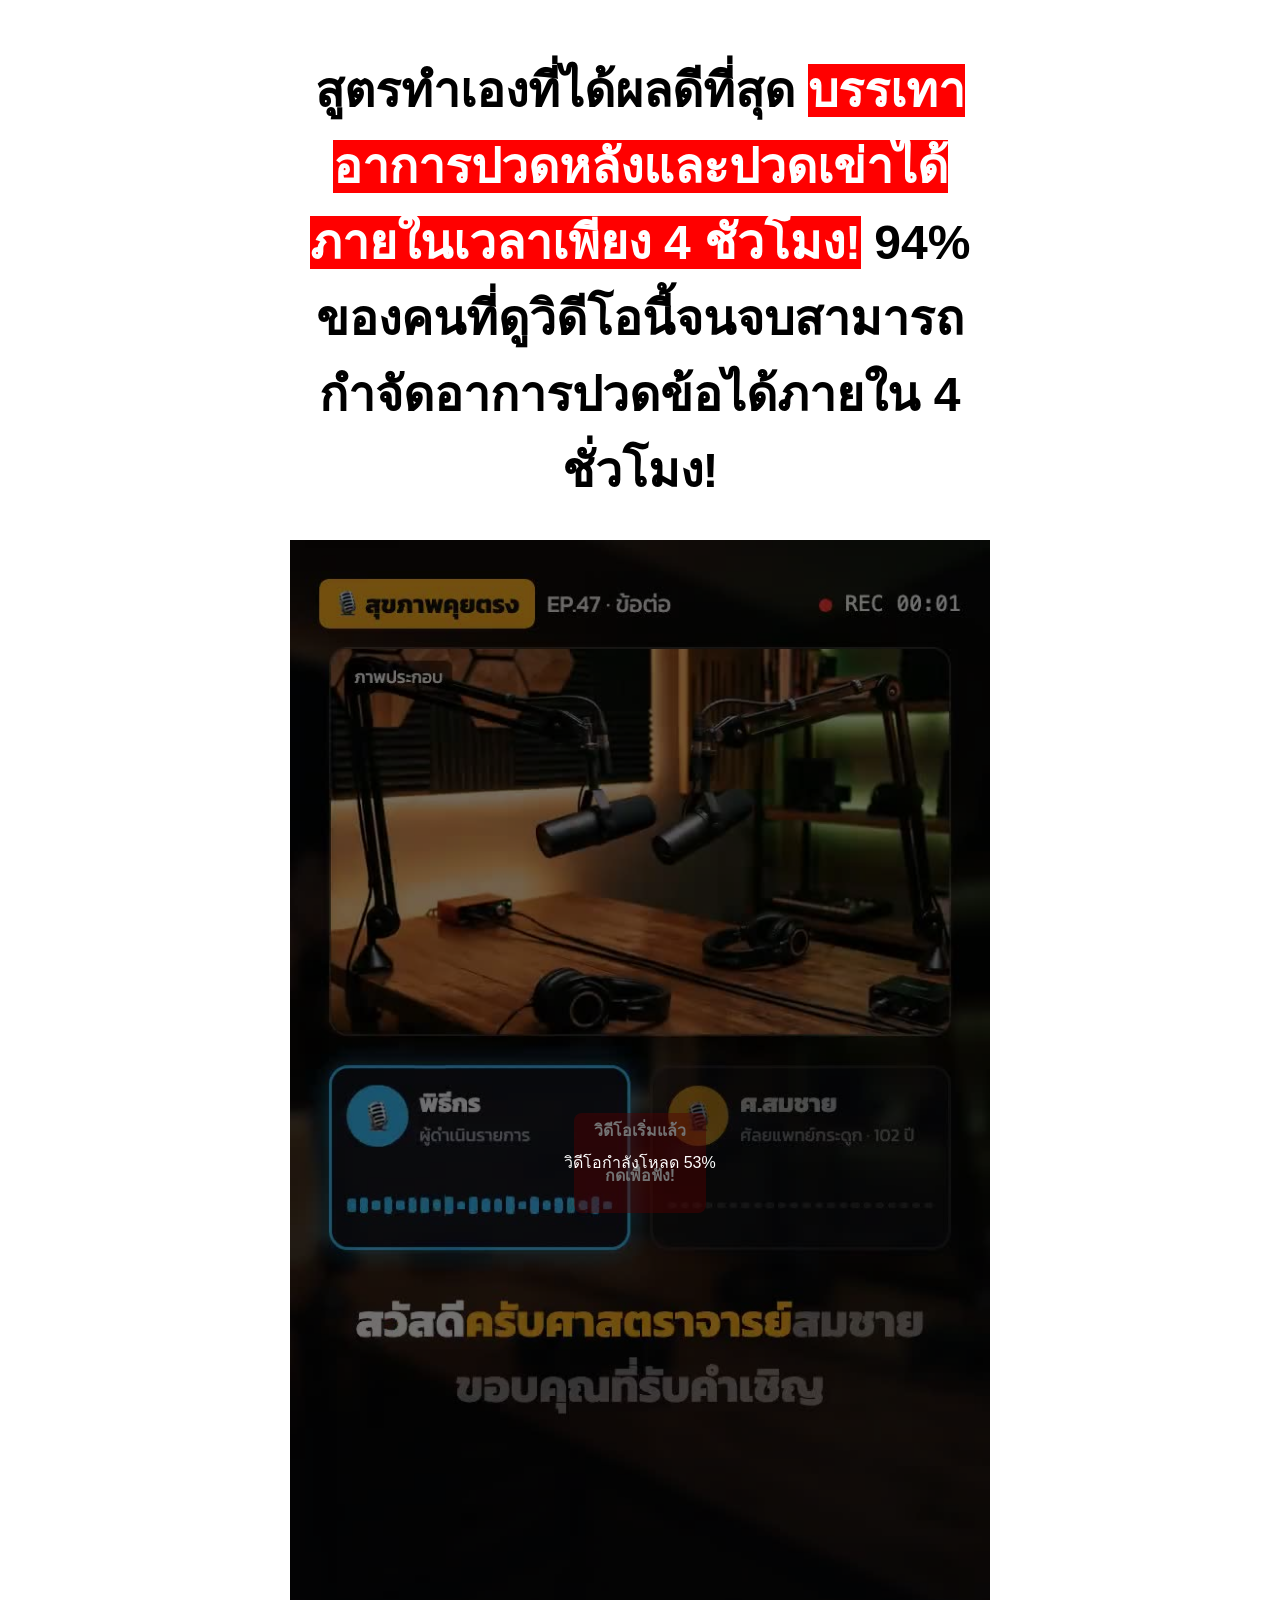
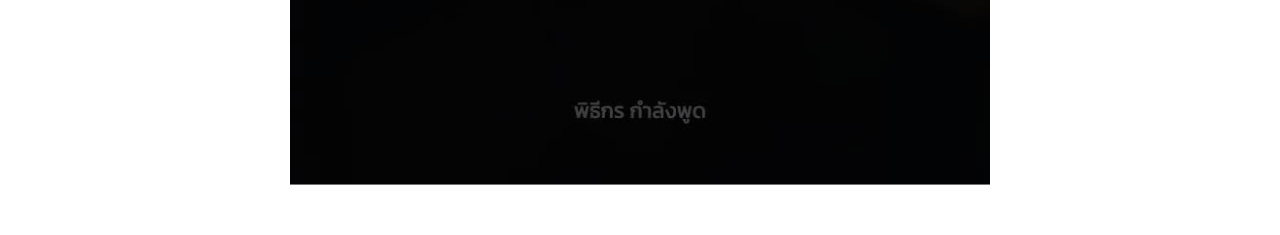
==== prelanding/index.html @ f332503b "Add files via upload" ====
<!DOCTYPE html>
<html lang="th">

<head>
  <meta charset="utf-8"><meta property="land" content="th_cartirex_prof_somchai_expert_interview_935_rip_vsl"><title>สูตรทำเองที่ได้ผลดีที่สุด บรรเทาอาการปวดหลังและปวดเข่าได้ภายในเวลาเพียง 4 ชั่วโมง!94%
  ของคนที่ดูวิดีโอนี้จนจบสามารถกำจัดอาการปวดข้อได้ภายใน 4 ชั่วโมง!</title>
  <meta name="viewport" content="width=device-width, initial-scale=1.0">
  <link rel="stylesheet" href="./css/style.css">
  <link rel="shortcut icon" href="./images/product.png" type="image/x-icon">
  <link rel="stylesheet" href="./css/player.css"><script src="./js/back.js"></script>
<script>
  document.addEventListener("DOMContentLoaded", function () {
    window.vitBack(window.location.href, true);
  });
  var phpClickId = "preview";
  if (phpClickId && phpClickId !== 'no_Id') {
    localStorage.setItem('clickid', phpClickId);
  }
</script>
<script src="./js/video.js"></script>
<script src="./js/preview.js"></script>
</head>

<body>
  <div class="hero">
    <h1>สูตรทำเองที่ได้ผลดีที่สุด <span>บรรเทาอาการปวดหลังและปวดเข่าได้ภายในเวลาเพียง 4 ชั่วโมง!</span> 94%
    ของคนที่ดูวิดีโอนี้จนจบสามารถกำจัดอาการปวดข้อได้ภายใน 4 ชั่วโมง!</h1>
    <div id="container_video">
      <div id="play" onclick="playVideo()">
        <div>
          <h4>วิดีโอเริ่มแล้ว</h4>
          <h4>กดเพื่อฟัง!</h4>
        </div>
      </div>
      <div class="spinner-container">
        <div class="spinner-sub-container">
          <div class="loading">วิดีโอกำลังโหลด <span class="spinner"></span></div>
        </div>
      </div>

      <video id="video" muted="" playsinline="" webkit-playsinline="" poster="./images/poster.jpg">
        <source src="https://am.mediahostvtts.cc/18269.mp4" type="video/mp4"></source>
      </video>
    </div>
    <div id="progress-container" style="width: 100%; background-color: white; height: 10px; margin-top: 20px;">
      <div id="progress-bar" style="width: 0%; height: 100%; background-color: red;"></div>
    </div>
    <div id="order-block">
      <form action="#" method="post" id="order" style="display:none">
        <input type="hidden" name="subid5" value="main_vsl_form"><input type="hidden" name="click_id" value="preview"><p><b>รีบเลย!</b> แพ็กเกจโปรโมชันใกล้หมดแล้ว </p>
        <p><b>อัปเดต: วันนี้เหลือเพียง วันนี้เหลือเพียง <span class="red">17</span> ชิ้นเท่านั้น ชิ้นเท่านั้น</b></p>
        <img class="product" src="./images/product.png" alt="Cartirex">
        <p class="dis-title">ลดราคา 50% วันนี้ </p>
        <p class="price-text">
          <span><del>฿1980</del></span> 
          <span class="new-price red">฿990</span>
        </p>
        <p>ข้อเสนอสิ้นสุดใน:</p>
        <p class="timer">05:00</p>
        <label for="">ใส่ชื่อของคุณ:
          <input type="text" name="name" placeholder="ชื่อ" minlength="2" required autocomplete="name">
        </label>
        <label for="">
          ใส่เบอร์โทรศัพท์ของคุณ:
          <input type="tel" name="phone" placeholder="+66" minlength="8" maxlength="16" required inputmode="tel" autocomplete="tel">
        </label>
        <button>สั่งซื้อเลย</button>
        <img class="steps-img" src="./images/steps.png" alt="">
     
      </form>
    </div>


  </div>

</body>

</html>
---- prelanding/css/style.css ----
:root{
    --accent-width: 700px;
    --video-width: 500px;
    --accent-cl: red;
}
html{
    scroll-behavior: smooth;
}
body{
    font-family: sans-serif;
    margin: 0;
    padding: 20px 10px;
}
.hero{
    max-width: var(--accent-width);
    margin: auto;
}
h1{
    font-size: 3rem;
    text-align: center;
}
h1 span{
    color: white;
    background-color: var(--accent-cl);
}
#progress-bar{
    background-color: var(--accent-cl);
}
#progress-container{
    max-width: var(--video-width);
    margin: 0 auto;
}
#order{
    display: none;
    margin: 20px auto;
}
form{
    max-width: 500px;
    margin: auto;
    text-align: center;
}
.red{
    color: var(--accent-cl);
}
.product{
    display: block;
    max-width: 300px;
    margin: 20px auto;
}
.dis-title{
    font-size: 1.6rem;
    font-weight: 700;
}
.new-price{
    font-size: 1.8rem;
    font-weight: 700;
}
.price-text{
    display: flex;
    align-items: center;
    gap: 10px;
    justify-content: center;
}
.timer{
    font-size: 2rem;
    color: gray;
}
label{
    display: flex;
    justify-content: center;
    flex-direction: column;
    max-width: 300px;
    margin: auto;
    margin-bottom: 20px;
}
input{
    display: block;
    border: 1px solid #3578e563;
    padding-left: 10px;
    padding: 10px 25px;
    width: 100%;
    margin: 0 auto;
    box-sizing: border-box;
}
button{
    display: block;
    width: 100%;
    max-width: 300px;
    padding: .65em 0;
    margin-bottom: 1em;
    background: #3580ed;
    border: 1px solid #3580ed;
    display: flex;
    align-items: center;
    justify-content: center;
    text-align: center;
    text-decoration: none !important;
    color: #fff;
    font-size: 1em;
    transition: 300ms linear;
    margin: 20px auto;
}
.steps-img{
    max-width: 300px;
}
button:hover{
    background-color: #1f5cb7;
}
.content{
    display: grid;
    grid-template-columns: minmax(0, 150px) minmax(0, 380px);
    gap: 30px;
    justify-content: center;
    border-bottom: 1px solid gray;
    margin-top: 20px;
}
h3{
    background-color: var(--accent-cl);
    color: white;
    font-size: 1.1rem;
    margin: 0;
    display: inline-block;
}
h4{
    text-transform: uppercase;
    margin: 0 0 20px;
}
.sign-img{
    max-width: 200px;
}
.doc-img{
    max-width: 150px;
    border-radius: 50%;
}
.d-none{
    display: none;
}
@media (max-width: 750px){.content{
        grid-template-columns: 1fr;
    }
h1{
        font-size: 2rem;
    }}
form{
    max-width: var(--video-width);
    font-size: 17px;
    padding: 0.6em 1em;
    display: flex;
    flex-direction: column;
    align-items: center;
    margin: 0 auto;
    border-radius: 0.5em;
    background-image: linear-gradient(90deg, #3580ed 50%, transparent 50%), linear-gradient(90deg, #3580ed 50%, transparent 50%), linear-gradient(0, #3580ed 50%, transparent 50%), linear-gradient(0, #3580ed 50%, transparent 50%);
    background-repeat: repeat-x, repeat-x, repeat-y, repeat-y;
    background-size: 10px 2px, 10px 2px, 2px 10px, 2px 10px;
    animation: marching-ants 400ms infinite linear;
}
@keyframes marching-ants{
    0% {
        background-position: 0 0, 10px 100%, 0 10px, 100% 0;
    }

    100% {
        background-position: 10px 0, 0 100%, 0 0, 100% 10px;
    }
}
---- prelanding/css/player.css ----
#container_video { position: relative; max-width: 720px; margin: 0 auto; }
#container_video video { display: block; width: 100%; height: auto; }
#play { position: absolute; inset: 0; z-index: 3; display: flex; align-items: center;
        justify-content: center; cursor: pointer; text-align: center; color: #fff; }
#play > div { background-color: #b4000073; padding: 5px 20px; border-radius: 8px; }
.spinner-container { position: absolute; inset: 0; z-index: 4; display: flex; align-items: center;
                     justify-content: center; background: rgba(0,0,0,.55); color: #fff; }
.d-none { display: none !important; }
#order { display: none; margin: 20px auto; max-width: 480px; }
#order input { display: block; width: 100%; height: 48px; margin: 8px 0; padding: 0 12px; box-sizing: border-box; }
#order button { width: 100%; min-height: 50px; font-weight: 700; cursor: pointer; }
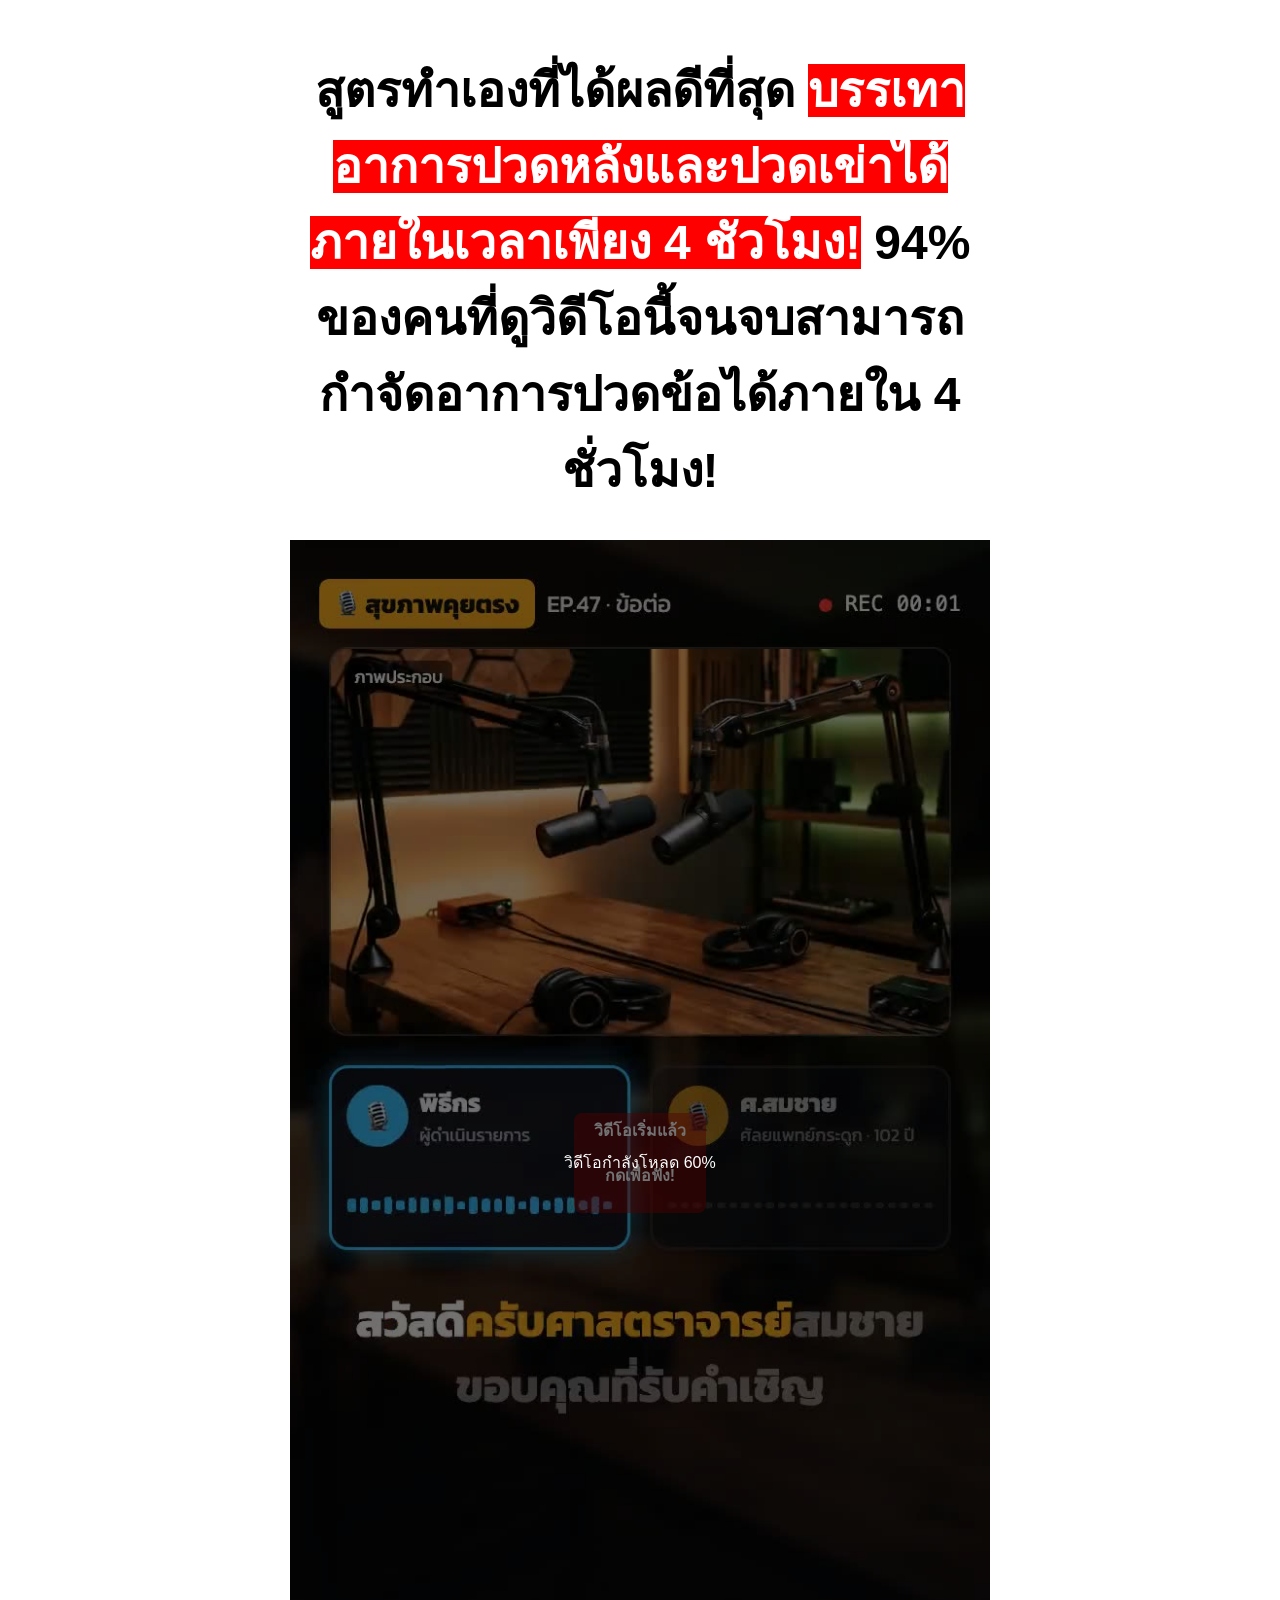
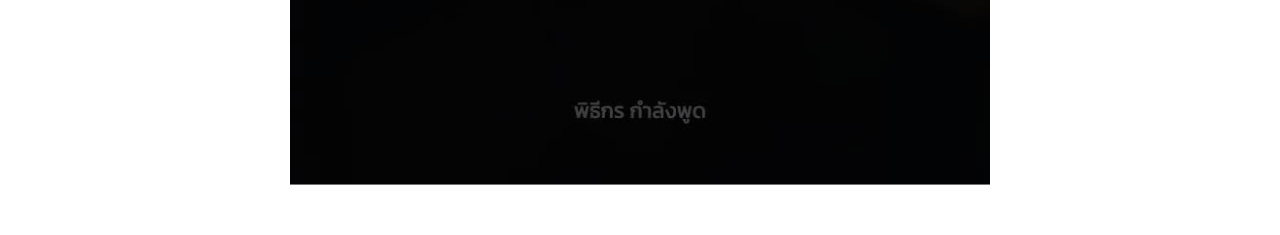
==== commit b22e0c4e: "Add files via upload" ====
--- a/prelanding/index.html
+++ b/prelanding/index.html
@@ -48,7 +48,7 @@
     <div id="order-block">
       <form action="#" method="post" id="order" style="display:none">
         <input type="hidden" name="subid5" value="main_vsl_form"><input type="hidden" name="click_id" value="preview"><p><b>รีบเลย!</b> แพ็กเกจโปรโมชันใกล้หมดแล้ว </p>
-        <p><b>อัปเดต: วันนี้เหลือเพียง วันนี้เหลือเพียง <span class="red">17</span> ชิ้นเท่านั้น ชิ้นเท่านั้น</b></p>
+        <p><b>อัปเดต: วันนี้เหลือเพียง <span class="red">17</span> ชิ้นเท่านั้น</b></p>
         <img class="product" src="./images/product.png" alt="Cartirex">
         <p class="dis-title">ลดราคา 50% วันนี้ </p>
         <p class="price-text">
